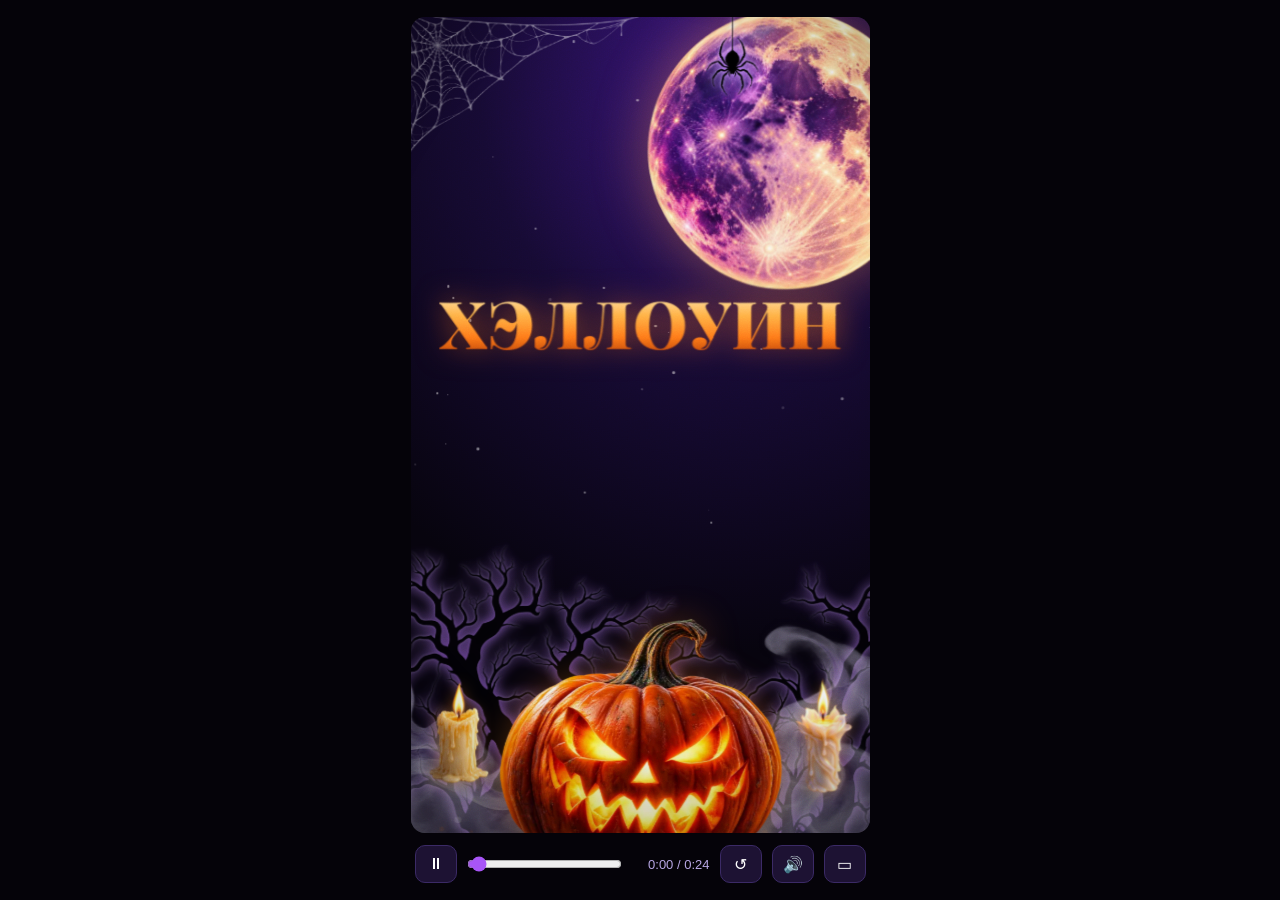
==== Белый_Лотос_Halloween_Reel_v11.0.19.html @ b057098c "White Lotus Reel v11.0.19: трек 24 с (12 тактов), тонарм и скретч, гуще стая мышей, счётчик «31»; уд" ====
<!doctype html>
<html lang="ru"><head><meta charset="utf-8">
<meta name="viewport" content="width=device-width,initial-scale=1,viewport-fit=cover">
<title>Белый Лотос × Halloween — Reel v11.0.19</title>
<link rel="preconnect" href="https://fonts.googleapis.com"><link rel="preconnect" href="https://fonts.gstatic.com" crossorigin>
<link href="https://fonts.googleapis.com/css2?family=Playfair+Display:ital,wght@0,800;0,900;1,600&family=Manrope:wght@700;800&display=swap" rel="stylesheet">
<style>
:root{box-sizing:border-box;padding-top:env(safe-area-inset-top,0px);padding-bottom:env(safe-area-inset-bottom,0px);--lav:#d6c6ff;--holo:linear-gradient(100deg,#ec4899,#a855f7 48%,#38bdf8)}
html{scroll-padding-top:env(safe-area-inset-top,0px)}
*{box-sizing:border-box;margin:0;padding:0}
html,body{height:100%;background:#050309;color:#fff;font-family:Manrope,system-ui,sans-serif}
body{display:flex;flex-direction:column;align-items:center;justify-content:center;gap:12px}
.stage{position:relative;overflow:hidden;container-type:inline-size;width:min(100vw,calc((100vh - 84px)*9/16));width:min(100vw,calc((100dvh - 84px)*9/16));aspect-ratio:9/16;border-radius:14px;background:radial-gradient(110% 70% at 70% 8%,#3b1580 0%,#160a33 50%,#06030d 100%)}
.stage:after{content:"";position:absolute;inset:0;pointer-events:none;z-index:9;background:radial-gradient(120% 90% at 50% 45%,transparent 50%,rgba(0,0,0,.7))}
#cam{position:absolute;inset:0;transform-origin:50% 40%}
.d{position:absolute;pointer-events:none;z-index:1}.d img{width:100%;display:block}
.sil img{filter:drop-shadow(0 0 1.4cqw rgba(168,85,247,.95)) drop-shadow(0 0 .3cqw #d8c8ff)}
.web img{filter:invert(1);opacity:.5}.scr{mix-blend-mode:screen}
.sp{position:absolute;bottom:-4cqw;border-radius:50%;z-index:2}
.st{position:absolute;border-radius:50%;background:#fff;z-index:0}
.sc{position:absolute;inset:0;z-index:3;opacity:0}
#fx{position:absolute;inset:0;z-index:6;pointer-events:none}
.blk{position:absolute;left:0;width:100cqw;display:flex;flex-direction:column;align-items:center;z-index:2}
/* типографика: 2 семейства */
.disp{font-family:'Playfair Display',Georgia,serif;font-weight:900;font-variant-numeric:lining-nums;font-feature-settings:"lnum" 1}
.it{font-family:'Playfair Display',Georgia,serif;font-style:italic;font-weight:600;color:var(--lav)}
.lab{font-family:Manrope,system-ui,sans-serif;font-weight:800}
.lab{letter-spacing:.28em;text-transform:uppercase}
.fit{display:block;width:max-content;white-space:nowrap;line-height:1.05;text-align:center}
.wt{color:#fff;text-shadow:0 .5cqw 2.4cqw rgba(8,3,20,.65)}
.gr,.gr span,.gs span{background:linear-gradient(180deg,#fff0c4 0%,#ffb347 40%,#ff7a1a 72%,#b83e08 100%);-webkit-background-clip:text;background-clip:text;color:transparent;-webkit-text-fill-color:transparent}
.gw{filter:drop-shadow(0 0 3.2cqw rgba(255,122,26,.55))}
/* лого */
.logo{position:absolute;display:grid;place-items:center;z-index:2}
.glow{position:absolute;width:130%;aspect-ratio:1;border-radius:50%;background:radial-gradient(circle,rgba(168,85,247,.65),rgba(56,189,248,.2) 42%,transparent 70%)}
.rays{position:absolute;width:190%;aspect-ratio:1;border-radius:50%;background:repeating-conic-gradient(from 0deg,rgba(196,163,255,.26) 0 6deg,transparent 6deg 20deg);-webkit-mask:radial-gradient(circle,#000 8%,transparent 62%);mask:radial-gradient(circle,#000 8%,transparent 62%)}
.logo img{position:relative;width:100%;display:block}
/* программа: по одному пункту */
.pc{position:absolute;left:0;width:100cqw;top:36cqw;display:flex;flex-direction:column;align-items:center;z-index:2;opacity:0}
.pi{position:relative;height:44cqw;width:100cqw;display:grid;place-items:center;margin-bottom:3cqw}
.pi img{position:relative;display:block;filter:drop-shadow(0 0 3cqw rgba(255,140,40,.6))}
.pg{position:absolute;width:62cqw;aspect-ratio:1;border-radius:50%;background:radial-gradient(circle,rgba(168,85,247,.2),rgba(255,138,31,.07) 48%,transparent 70%)}
.pc .fit+.fit{margin-top:1.5cqw}
.pbar{position:absolute;left:31cqw;width:38cqw;top:109.5cqw;display:flex;justify-content:space-between;align-items:flex-end;z-index:2;opacity:0}
/* дата */
.meta{display:flex;align-items:center;justify-content:center;gap:4cqw;margin-top:4.5cqw}
.tm{font-size:10cqw;line-height:1;font-family:'Playfair Display',Georgia,serif;font-weight:900;font-variant-numeric:lining-nums;font-feature-settings:"lnum" 1}
.vr{display:block;width:.4cqw;height:8cqw;background:linear-gradient(#ffb347,rgba(255,122,26,.15))}
.city{color:#f1e4ff}
.nb{display:flex;align-items:center;gap:3.2cqw;margin-top:7cqw;width:84cqw}
.nb i{flex:1;height:.3cqw;display:block}
.nb i:first-child{background:linear-gradient(90deg,transparent,#ff9a3d);transform-origin:right}
.nb i:last-child{background:linear-gradient(90deg,#ff9a3d,transparent);transform-origin:left}
.nb span{text-align:center;line-height:1.55;font-size:4.4cqw;letter-spacing:.14em;color:#ffc98a}
/* финал */
.gs span{position:relative}
.msk{overflow:hidden;padding:.08em .03em .12em}
.orn{display:flex;align-items:center;gap:2.6cqw;width:54cqw;margin-top:7cqw}.orn i{flex:1;height:.3cqw;display:block}
.orn i:first-child{background:linear-gradient(90deg,transparent,#ff9a3d);transform-origin:right}.orn i:last-child{background:linear-gradient(90deg,#ff9a3d,transparent);transform-origin:left}.orn svg{width:2.4cqw;height:2.4cqw;flex:none}
.lkx{position:relative;margin-top:3cqw;display:flex;flex-direction:column;align-items:center}
.gd{font-family:'Playfair Display',Georgia,serif;font-style:italic;font-weight:600;padding:0 .12em .08em;background:linear-gradient(100deg,#ffb347 0%,#fff2c9 22%,#ffb347 40%,#ff7a1a 70%,#ffb347 100%);background-size:260% 100%;-webkit-background-clip:text;background-clip:text;color:transparent;-webkit-text-fill-color:transparent;filter:drop-shadow(0 0 3cqw rgba(255,122,26,.5))}
.ulx{display:block;width:70%;height:.45cqw;margin-top:.8cqw;background:linear-gradient(90deg,transparent,#ffb347 20%,#ffb347 80%,transparent);transform-origin:center;box-shadow:0 0 1.2cqw rgba(255,150,40,.6)}
.cpt{margin-top:3.2cqw;color:#e9deff;letter-spacing:.3em;text-indent:.3em}
.upr{position:relative;width:9cqw;height:9cqw;margin-top:4.5cqw;display:grid;place-items:center}
.upr svg{position:relative;width:5.6cqw;height:5.6cqw;overflow:visible}
.pg2{position:absolute;inset:0;border-radius:50%;border:.35cqw solid rgba(255,179,71,.7)}
.ic{position:relative;filter:drop-shadow(0 0 3cqw rgba(255,140,40,.6))}
.nt{position:absolute;opacity:0;filter:drop-shadow(0 0 1.5cqw rgba(255,140,40,.9))}
.sk{position:absolute;opacity:0;z-index:3;filter:drop-shadow(0 0 1.2cqw rgba(255,170,60,.95))}.sk svg{display:block;width:100%}
.pi img.gh{position:absolute;top:6cqw;width:27cqw;filter:drop-shadow(0 0 3cqw rgba(168,85,247,.75))}
/* переходы */
.fl{position:absolute;inset:0;z-index:8;opacity:0;pointer-events:none}
.grain{position:absolute;inset:-10%;z-index:9;pointer-events:none;opacity:.16;mix-blend-mode:overlay}
.veil{position:absolute;inset:0;z-index:10;background:#050309;opacity:0;pointer-events:none}
.safe{position:absolute;inset:0;z-index:20;pointer-events:none;display:none}.safe.on{display:block}
.safe i{position:absolute;display:block}
.safe .t{left:0;right:0;top:0;height:14%;background:rgba(255,60,60,.2);border-bottom:1px dashed #ff6b6b}
.safe .b{left:0;right:0;bottom:0;height:25%;background:rgba(255,60,60,.2);border-top:1px dashed #ff6b6b}
.safe .b2{left:0;right:0;bottom:25%;height:10%;background:rgba(255,190,60,.12);border-top:1px dotted #ffd37a}
.safe .l{left:0;top:0;bottom:0;width:6%;background:rgba(255,60,60,.12)}.safe .r{right:0;top:0;bottom:0;width:6%;background:rgba(255,60,60,.12)}
.safe em{position:absolute;left:8%;bottom:1%;font:700 10px sans-serif;color:#ffb3b3;font-style:normal}
.bar{display:flex;align-items:center;gap:10px;width:min(100vw,calc((100vh - 84px)*9/16));width:min(100vw,calc((100dvh - 84px)*9/16));padding:0 4px}
.bar button{background:#1d1233;border:1px solid #3b2a66;color:#fff;border-radius:10px;width:42px;height:38px;font-size:16px;cursor:pointer}
.bar button.on{background:#4a1d6e;border-color:#a855f7}
.bar input{flex:1;accent-color:#a855f7}.bar span{font:13px sans-serif;color:#b9a8e6;min-width:78px;text-align:right}
</style></head><body>
<div class="stage" id="st">
<div id="cam">
 <div id="stars"></div>

<div class="sc" id="s1"><div class="blk" style="top:58cqw">
  <div class="fit disp gw msk gs" id="a1" data-w="88" data-m="24">ХЭЛЛОУИН</div>
  <div class="fit disp wt" id="a2" data-w="88" data-m="14" style="margin-top:2.5cqw">В КРУГУ СВОИХ</div>
  <div class="fit it" id="a3" data-w="76" data-m="7.5" style="margin-top:5cqw">страшно — только в костюмах</div>
 </div></div>

 <div class="sc" id="s2">
  <svg id="ring" viewBox="0 0 100 100" style="position:absolute;left:19cqw;top:27cqw;width:62cqw;height:62cqw;overflow:visible"><circle id="rc" cx="50" cy="50" r="49" fill="none" stroke="rgba(255,196,120,.6)" stroke-width=".4" pathLength="100" stroke-dasharray="100" stroke-dashoffset="100"/></svg>
  <div id="orb" style="position:absolute;left:19cqw;top:27cqw;width:62cqw;height:62cqw"><i id="dot" style="position:absolute;right:-.1cqw;top:50%;width:1.7cqw;height:1.7cqw;margin-top:-.85cqw;border-radius:50%;background:#ffd8a0;box-shadow:0 0 2.4cqw 1cqw rgba(255,150,40,.9)"></i></div>
  <div class="logo" id="lg" style="left:23cqw;top:36cqw;width:54cqw"><div class="rays" id="rays"></div><div class="glow" id="gl"></div><div id="lw" style="width:100%"><img class="L" alt=""></div></div>
  <div class="blk" style="top:92cqw">
   <div class="fit disp wt" id="b1" data-w="84" data-m="16">БЕЛЫЙ ЛОТОС</div>
   <div class="fit it gr" id="b2" data-w="50" data-m="9.5" style="margin-top:2cqw">× Halloween</div>
  </div>
 </div>

 <div class="sc" id="s3">
  <div class="blk" style="top:27cqw"><div class="fit it" id="c0" data-w="30" data-m="7.5">твой вечер</div></div>
  <div class="pc" id="p1"><div class="pi"><div class="pg"></div><div class="ic" style="width:40cqw;aspect-ratio:1"><svg viewBox="0 0 200 200" width="100%" height="100%" style="display:block;overflow:visible"><defs><radialGradient id="vlb" cx="50%" cy="40%" r="60%"><stop offset="0" stop-color="#ffd793"/><stop offset="1" stop-color="#ff8a1f"/></radialGradient><clipPath id="vcl"><circle cx="100" cy="100" r="96"/></clipPath></defs><g id="vrot" style="transform-box:fill-box;transform-origin:50% 50%"><circle cx="100" cy="100" r="96" fill="#0c0618" stroke="#a855f7" stroke-width="1.6"/><g fill="none" stroke="#fff" stroke-opacity=".09" stroke-width=".8"><circle cx="100" cy="100" r="88"/><circle cx="100" cy="100" r="81"/><circle cx="100" cy="100" r="74"/><circle cx="100" cy="100" r="67"/><circle cx="100" cy="100" r="60"/><circle cx="100" cy="100" r="54"/></g><circle cx="100" cy="100" r="46" fill="url(#vlb)"/><circle cx="100" cy="100" r="41" fill="none" stroke="#2a0d00" stroke-opacity=".35" stroke-width="1" stroke-dasharray="2 3"/><g transform="translate(100 100) scale(1.75) translate(-12 -12)"><path fill="#2a0d00" d="M12 3v10.55c-.59-.34-1.27-.55-2-.55-2.21 0-4 1.79-4 4s1.79 4 4 4 4-1.79 4-4V7h4V3h-6z"/></g><circle cx="100" cy="100" r="3.2" fill="#0c0618"/></g><g clip-path="url(#vcl)" fill="#fff" fill-opacity=".11"><path d="M100 100 L164.3 23.4 L186.6 50Z"/><path d="M100 100 L35.7 176.6 L13.4 150Z"/></g></svg></div><svg class="nt" id="n1" viewBox="0 0 24 24" style="left:66cqw;top:5cqw;width:9cqw"><path fill="#ffc27a" d="M12 3v10.55c-.59-.34-1.27-.55-2-.55-2.21 0-4 1.79-4 4s1.79 4 4 4 4-1.79 4-4V7h4V3h-6z"/></svg><svg class="nt" id="n2" viewBox="0 0 24 24" style="left:25cqw;top:12cqw;width:7cqw"><path fill="#d6c6ff" d="M12 3v10.55c-.59-.34-1.27-.55-2-.55-2.21 0-4 1.79-4 4s1.79 4 4 4 4-1.79 4-4V7h4V3h-6z"/></svg></div><div class="fit disp wt" data-g="pw" data-w="84" data-m="10">МУЗЫКА</div><div class="fit it" data-g="ps" data-w="80" data-m="6">и танцы до ночи</div></div>
  <div class="pc" id="p2"><div class="pi"><div class="pg"></div><img data-k="hat" style="width:50cqw" alt=""></div><div class="fit disp wt" data-g="pw" data-w="84" data-m="10">КОНКУРС</div><div class="fit it" data-g="ps" data-w="80" data-m="6">лучший костюм вечера</div></div>
  <div class="pc" id="p3"><div class="pi"><div class="pg"></div><img class="gh" id="gh1" data-k="gC" style="left:21cqw" alt=""><img class="gh" id="gh2" data-k="gC" style="left:52cqw;scale:-1 1;filter:drop-shadow(0 0 3cqw rgba(236,72,153,.7)) hue-rotate(-55deg) saturate(1.5)" alt=""></div><div class="fit disp wt" data-g="pw" data-w="84" data-m="10">ЗНАКОМСТВА</div><div class="fit it" data-g="ps" data-w="80" data-m="6">даже если ты пришёл один</div></div>
  <div class="pc" id="p4"><div class="pi"><div class="pg"></div><img data-k="candies" style="width:54cqw" alt=""></div><div class="fit disp wt" data-g="pw" data-w="84" data-m="10">СЮРПРИЗ</div><div class="fit it" data-g="ps" data-w="80" data-m="6">подарок от нас</div></div>
  <div class="pbar" id="pb"></div>
 </div>

 <div class="sc" id="s4"><div class="blk" style="top:27cqw">
  <div class="fit it" id="d0" data-w="34" data-m="7.5">один вечер</div>
  <div class="fit disp gr gw" id="d1" data-w="70" data-m="60" style="line-height:.9;margin-top:1cqw">31</div>
  <div class="fit disp wt" id="d2" data-w="70" data-m="16" style="margin-top:1cqw">ОКТЯБРЯ</div>
  <div class="meta" id="d3"><span class="tm gr" id="d3a">19:00</span><i class="vr" id="d3b"></i><span class="fit lab city" id="d4" data-w="38" data-m="4.4">НОВОСИБИРСК</span></div>
  <div class="nb" id="d5"><i></i><span class="lab">БЕЗ АЛКОГОЛЯ<br>И ДОПИНГОВ</span><i></i></div>
 </div></div>

 <div class="sc" id="s5">
  <div class="logo" id="lg2" style="left:32cqw;top:24cqw;width:36cqw"><div class="glow" id="gl2"></div><div id="lw2" style="width:100%"><img class="L" alt=""></div></div>
  <div class="blk" style="top:54cqw">
   <div class="fit disp wt" id="e0" data-w="88" data-m="13">ТВОЁ МЕСТО.</div>
   <div class="fit disp gr" id="e0b" data-w="88" data-m="13" style="margin-top:.5cqw;filter:drop-shadow(0 0 1.2cqw rgba(255,122,26,.3))">ТВОИ ЛЮДИ.</div>
   <div class="orn" id="orn"><i></i><svg viewBox="0 0 10 10"><path d="M5 0L10 5L5 10L0 5Z" fill="#ffb347"/></svg><i></i></div>
   <div class="lkx" id="lkx"><div class="fit gd" id="k1" data-w="64" data-m="17">ссылка</div><i class="ulx" id="ulx"></i></div>
   <div class="fit lab cpt" id="cp" data-w="68" data-m="5.2">в шапке профиля</div>
   <div class="upr" id="upr"><i class="pg2" id="pg2"></i><svg viewBox="0 0 24 24"><path d="M12 19V5M5.5 11.5L12 5l6.5 6.5" fill="none" stroke="#ffc98a" stroke-width="1.8" stroke-linecap="round" stroke-linejoin="round"/></svg></div>
  </div>
 </div>

 <div id="fx"></div>
</div>
<div class="fl" id="fl2" style="background:radial-gradient(circle at 50% 60%,#fff6dd,#ffa63d 50%,#ff6a00)"></div>
<div class="grain" id="gr"></div>
<div class="veil" id="vl"></div>
<div class="safe" id="sf"><i class="t"></i><i class="b2"></i><i class="b"></i><i class="l"></i><i class="r"></i><em>красная зона — перекроет интерфейс Reels · жёлтая — подпись/кнопки лучше тоже не занимать</em></div>
</div>
<audio id="au" preload="auto" loop src="[data-uri]"></audio>
<div class="bar"><button id="pp">⏸</button><input id="rg" type="range" min="0" max="25600" value="0"><span id="tm">0:00 / 0:26</span><button id="rs">↺</button><button id="snd" title="Звук (M)">🔊</button><button id="sfb" title="Безопасные зоны Reels (S)">▭</button></div>

<script>
const LOGO="[data-uri]";
const ASSETS={"candies": "[data-uri]", "hat": "[data-uri]", "smoke": "[data-uri]", "trees": "[data-uri]", "web": "[data-uri]", "spider": "[data-uri]", "bat1": "[data-uri]", "bat2": "[data-uri]", "pumpA": "[data-uri]", "pumpS": "[data-uri]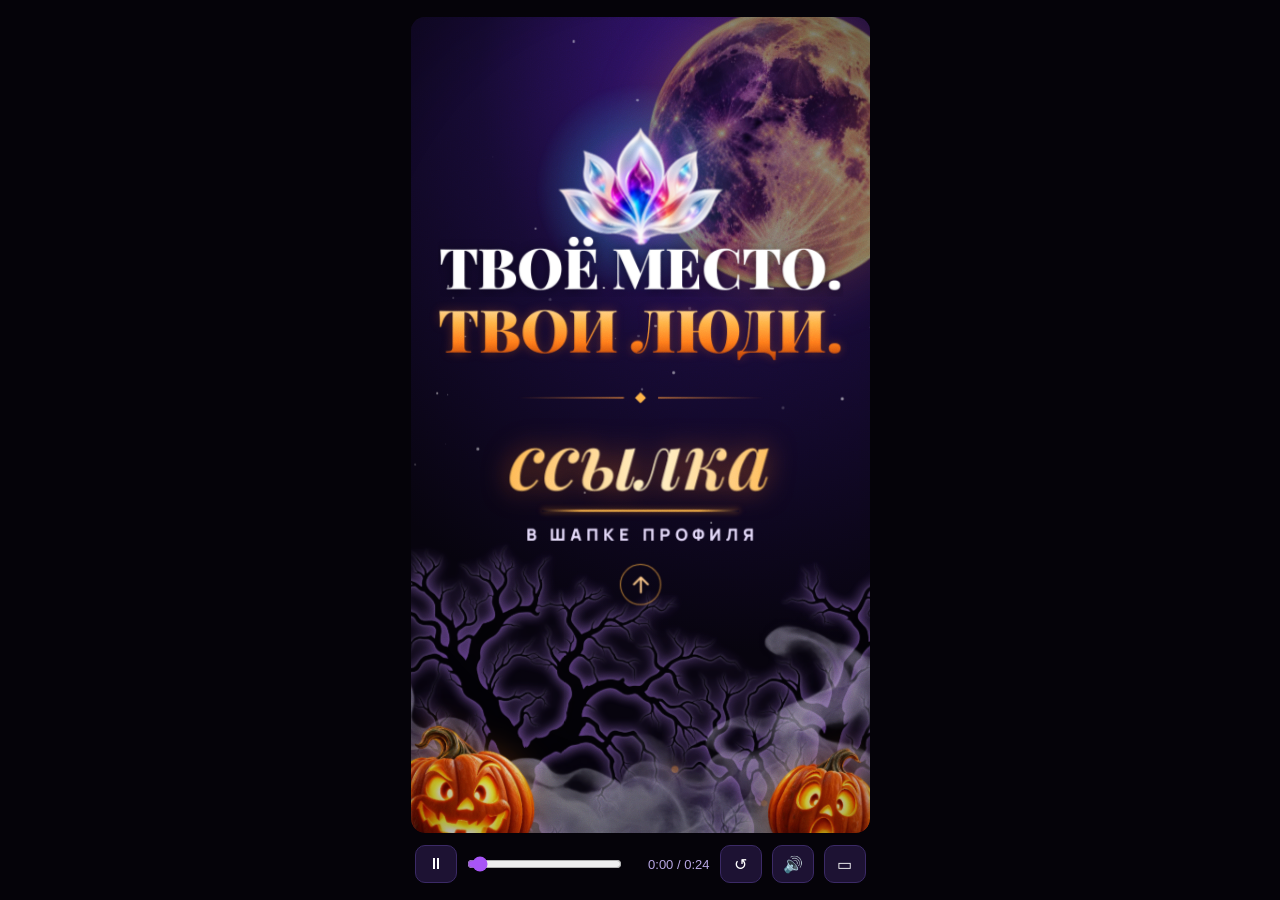
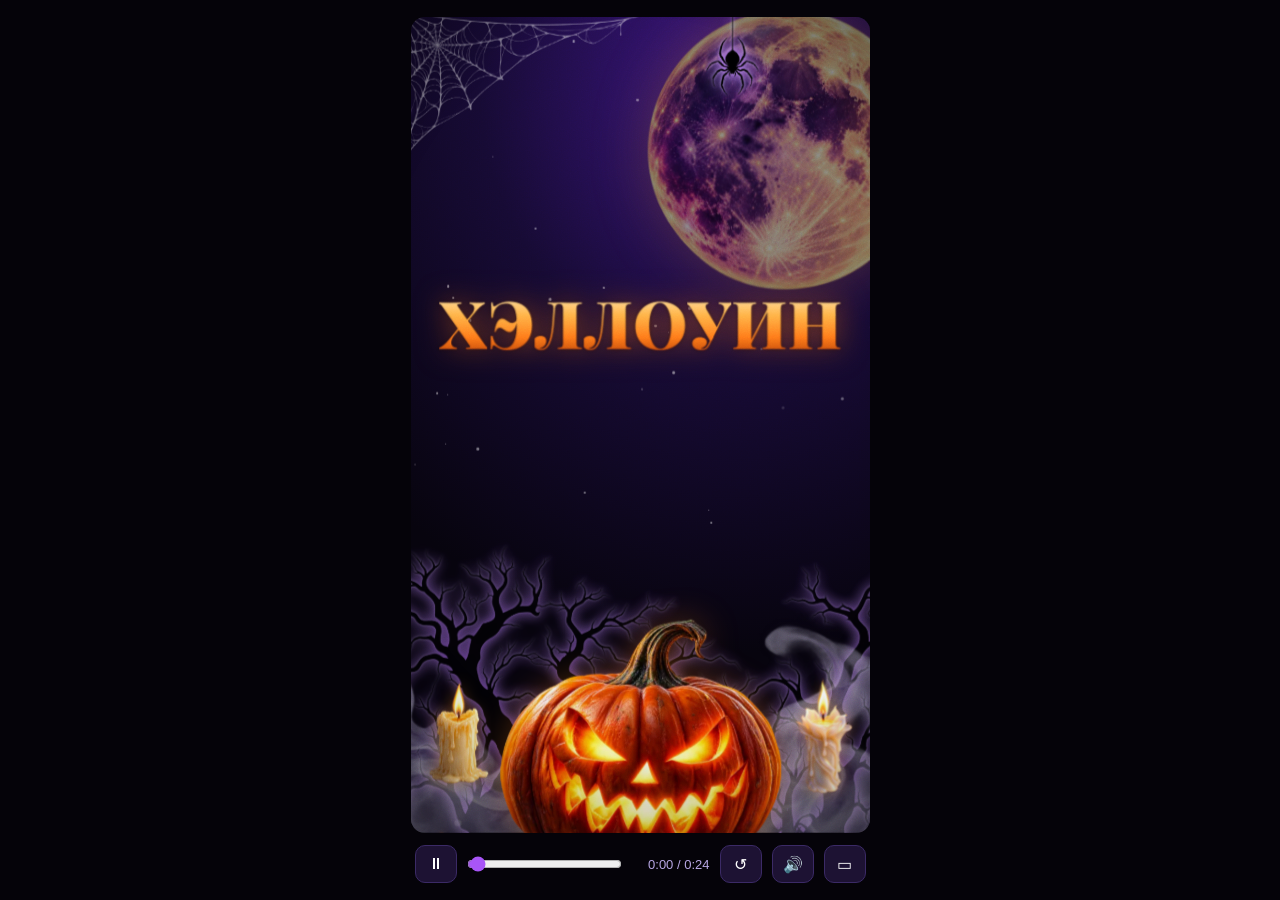
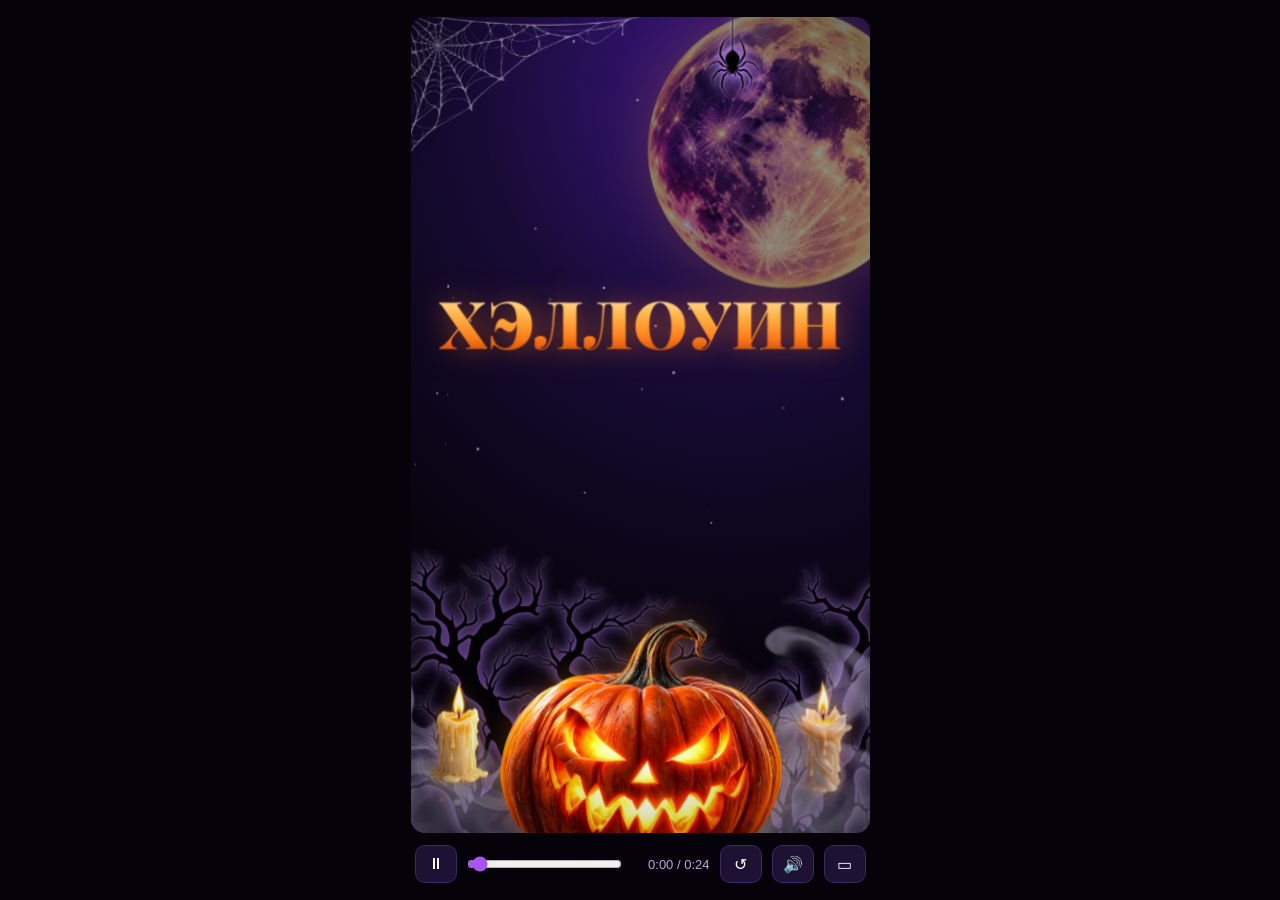
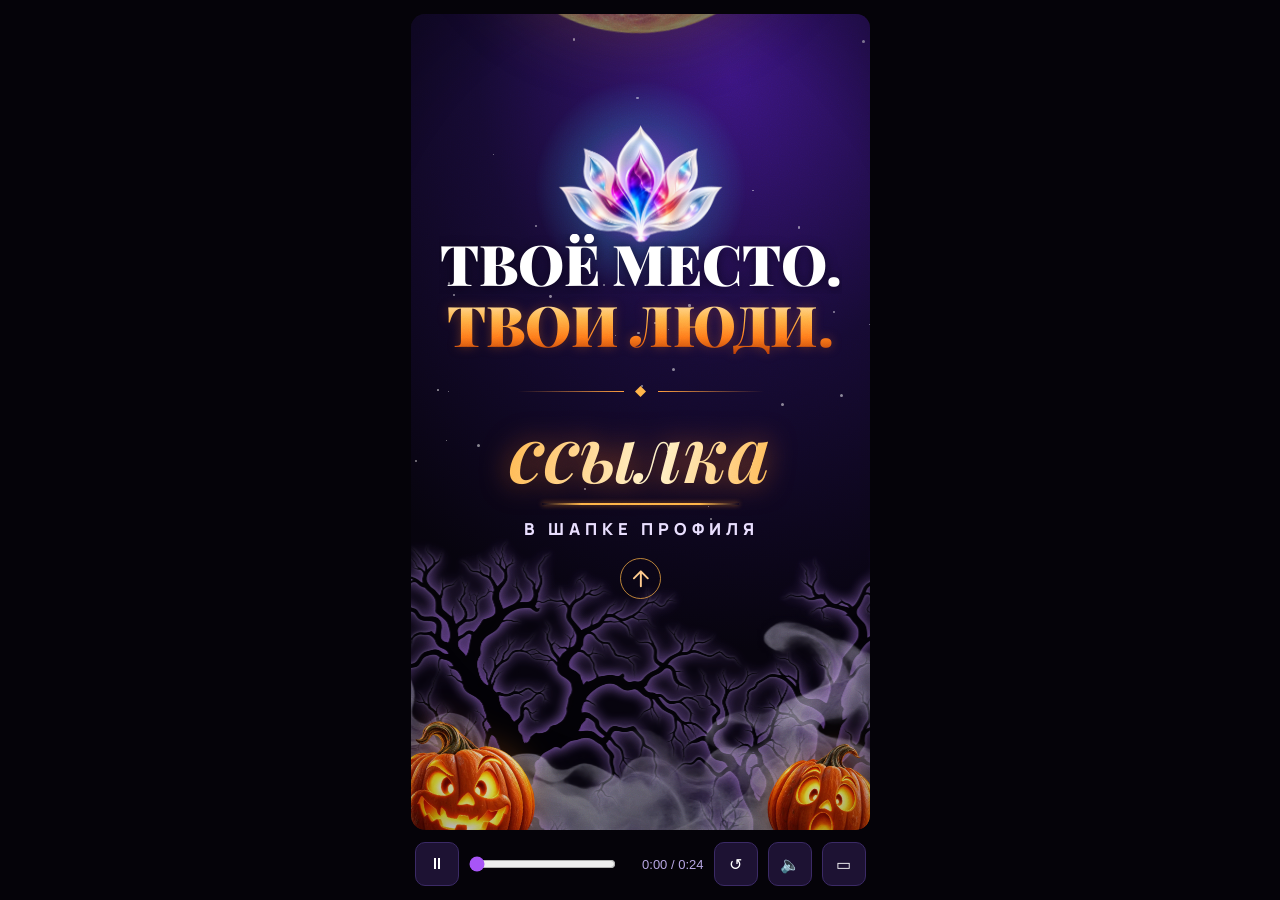
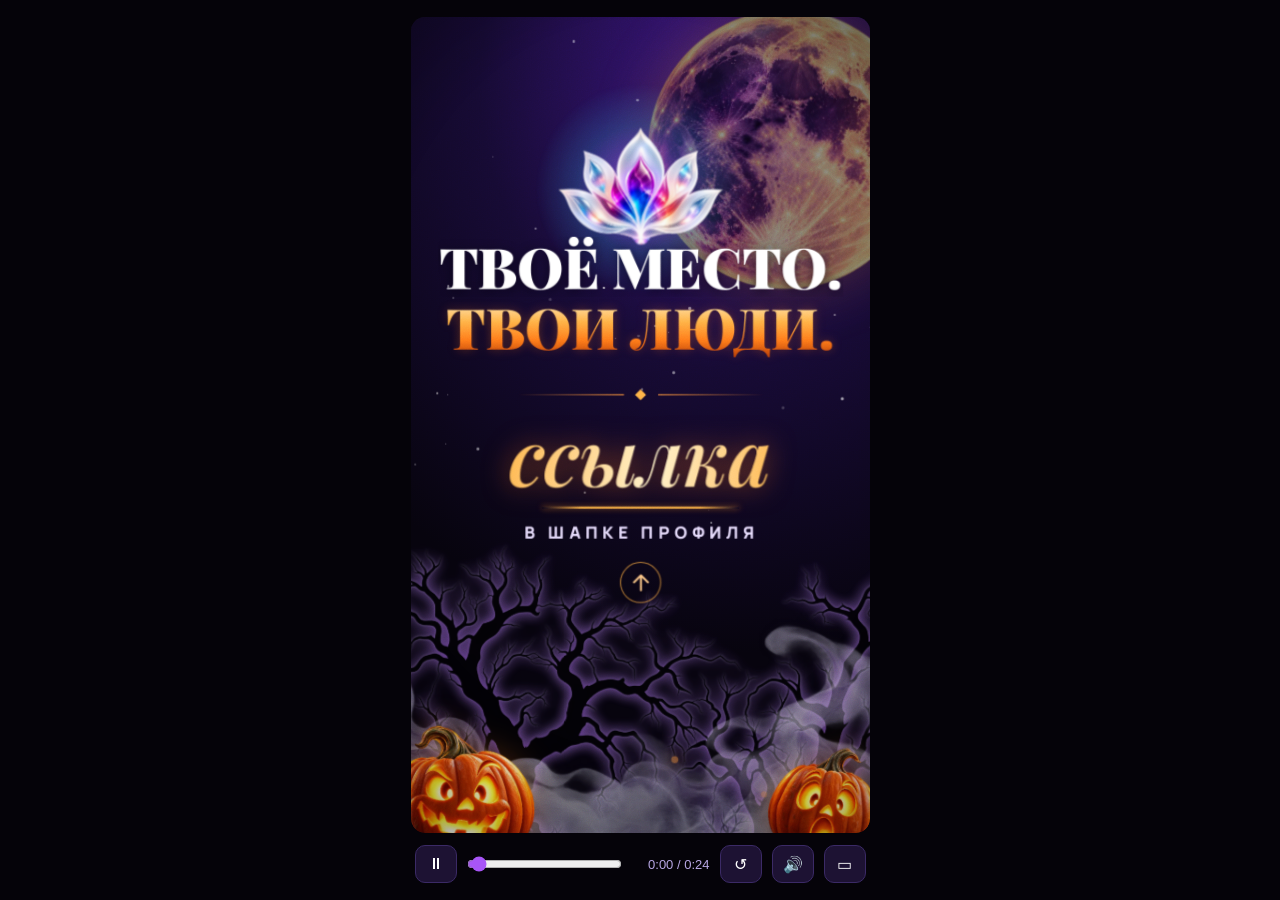
